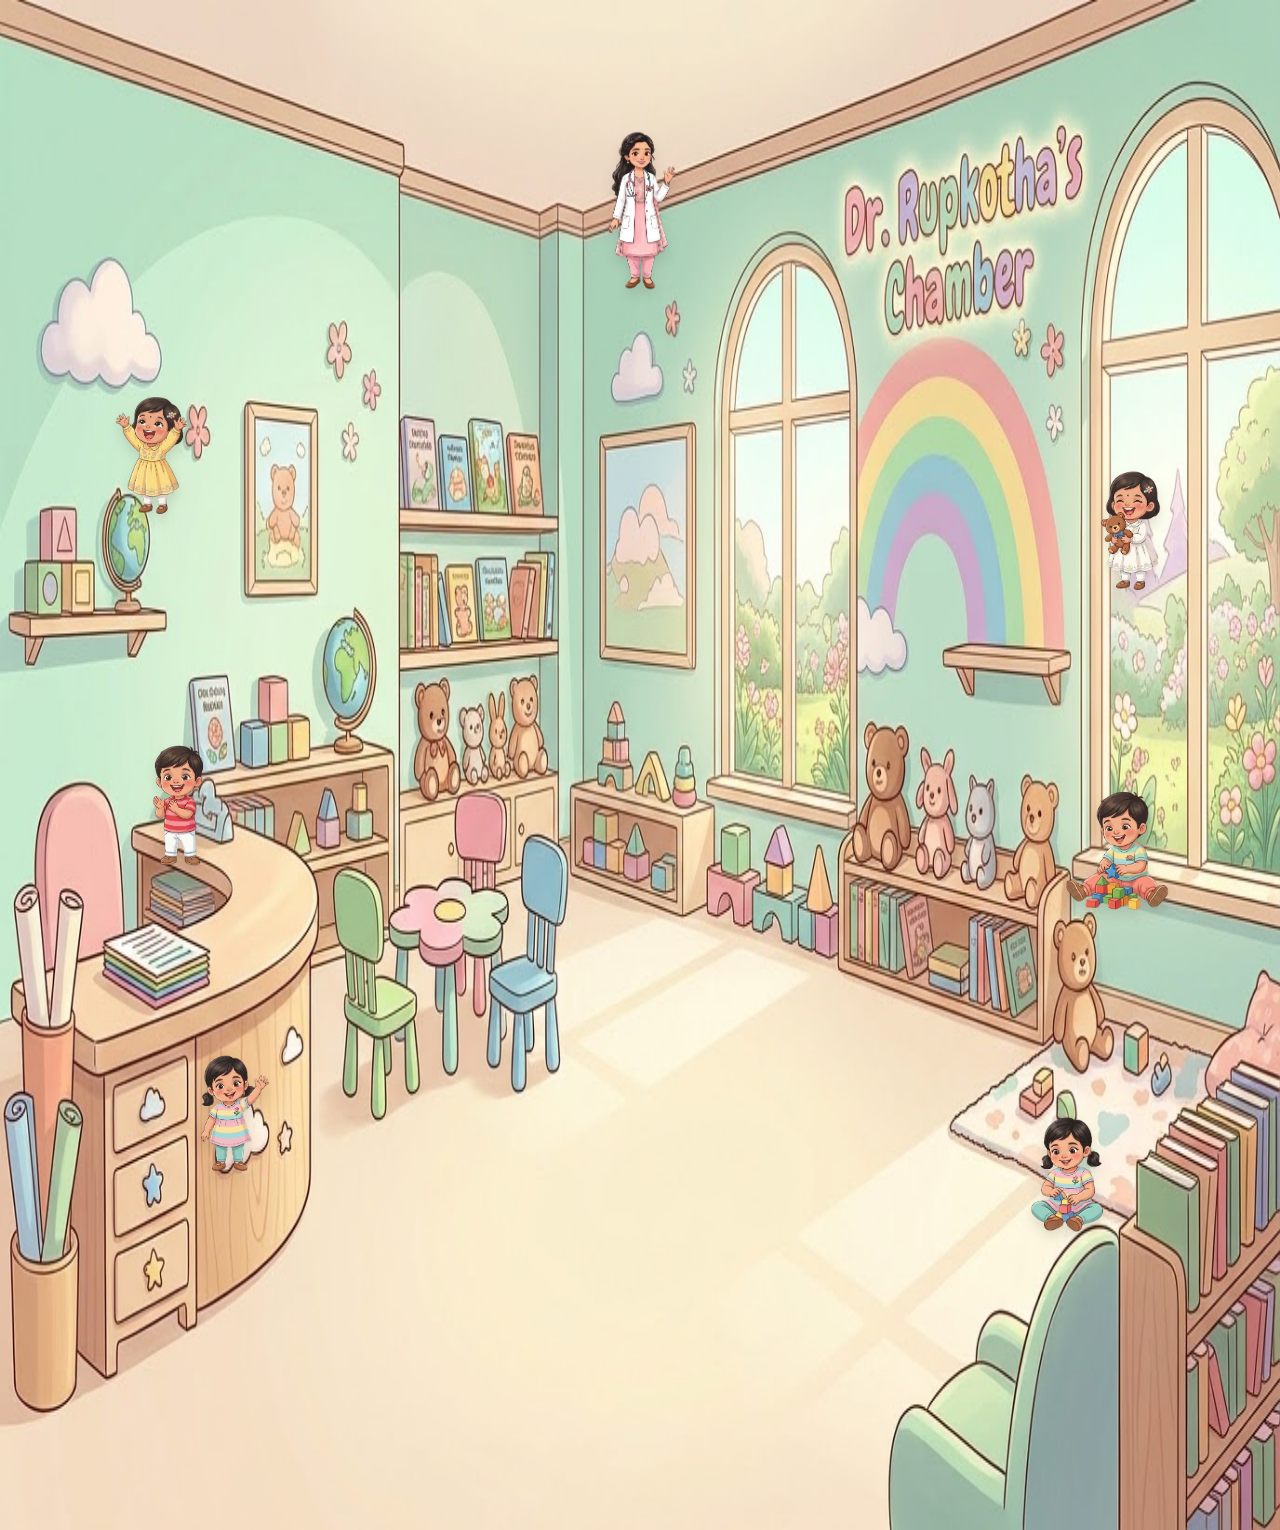
==== chamber.html @ a2d9bf9d "Update chamber.html" ====
<!DOCTYPE html>
<html lang="en">
<head>
<meta charset="UTF-8">
<meta name="viewport" content="width=device-width, initial-scale=1">
<title>Dr. Rupkotha's Chamber</title>

<style>
* {
  box-sizing: border-box;
}

html, body {
  margin: 0;
  padding: 0;
  width: 100%;
}

body {
  overflow-x: hidden;
  background: #f8e9dc;
}

.chamber {
  position: relative;
  width: 100%;
  min-height: 180vh;
  background-image: url("assets/chamber/clinic-bg.jpg");
  background-size: 100% 100%;
  background-position: top center;
  background-repeat: no-repeat;
  overflow: hidden;
}

.person {
  position: absolute;
  display: block;
  height: auto;
  object-fit: contain;
  animation: float 4s ease-in-out infinite;
  filter: drop-shadow(0 7px 6px #49372a24);
}

.doctor {
  width: 38%;
  max-width: 330px;
  top: 8%;
  left: 31%;
  animation-delay: -.8s;
}

.child {
  width: 30%;
  max-width: 250px;
}

.c1 {
  top: 25%;
  left: 2%;
  animation-delay: -.5s;
}

.c2 {
  top: 30%;
  right: 2%;
  animation-delay: -2s;
}

.c3 {
  top: 48%;
  left: 4%;
  animation-delay: -1.5s;
}

.c4 {
  top: 51%;
  right: 3%;
  animation-delay: -3s;
}

.c5 {
  top: 68%;
  left: 8%;
  animation-delay: -2.5s;
}

.c6 {
  top: 72%;
  right: 7%;
  animation-delay: -1s;
}

@keyframes float {
  0%, 100% {
    transform: translateY(0);
  }
  50% {
    transform: translateY(-10px);
  }
}

@media (min-width: 700px) {
  .chamber {
    min-height: 170vh;
  }

  .doctor {
    width: 25%;
    left: 37.5%;
  }

  .child {
    width: 20%;
  }
}

@media (prefers-reduced-motion: reduce) {
  .person {
    animation: none;
  }
}
</style>
</head>

<body>
<main class="chamber">

  <img class="person doctor"
       src="assets/chamber/rupkotha.png" alt="">

  <img class="person child c1"
       src="assets/chamber/child-1.png" alt="">

  <img class="person child c2"
       src="assets/chamber/child-2.png" alt="">

  <img class="person child c3"
       src="assets/chamber/child-3.png" alt="">

  <img class="person child c4"
       src="assets/chamber/child-4.png" alt="">

  <img class="person child c5"
       src="assets/chamber/child-5.png" alt="">

  <img class="person child c6"
       src="assets/chamber/child-6.png" alt="">

</main>
</body>
</html>
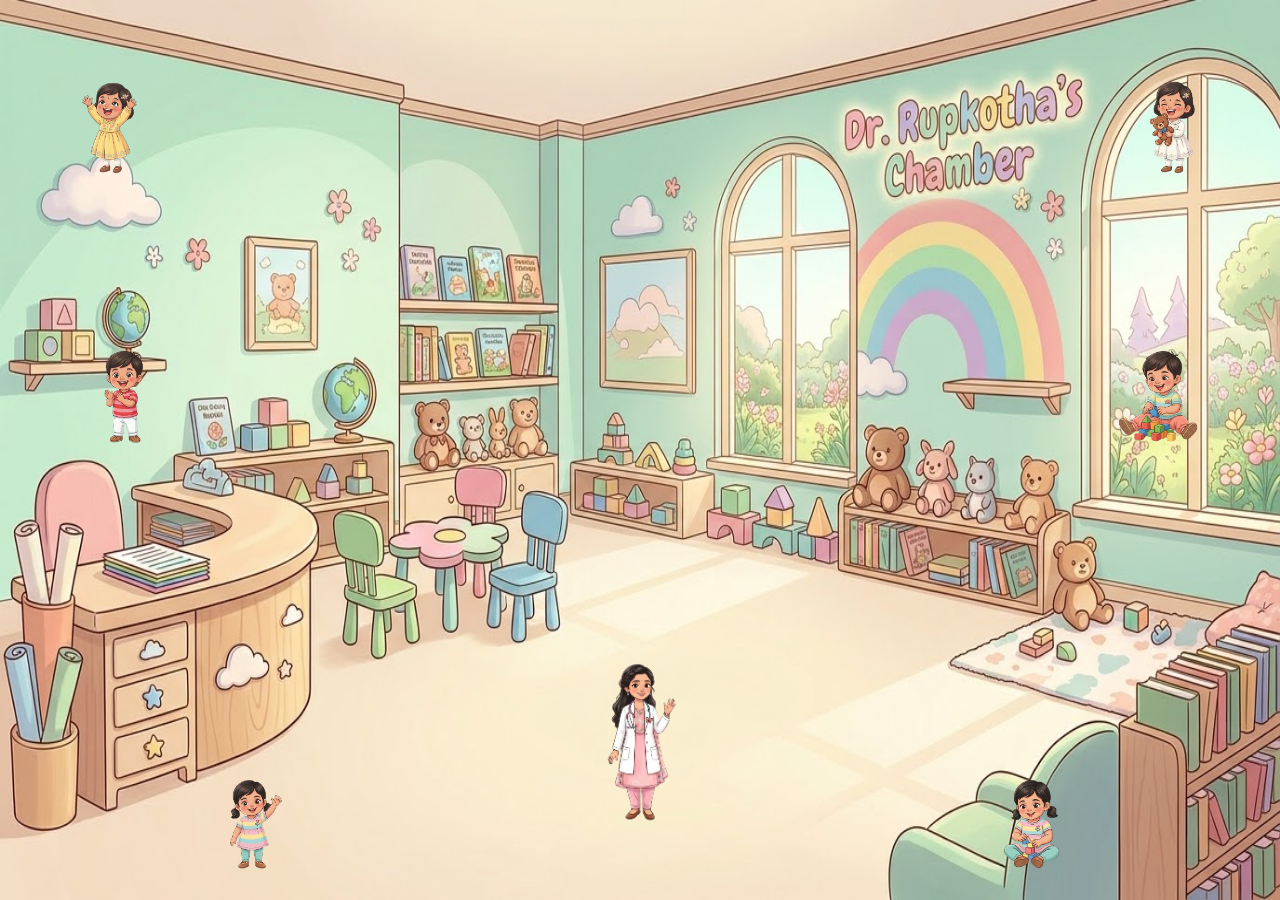
==== commit 47098fa6: "Update chamber.html" ====
--- a/chamber.html
+++ b/chamber.html
@@ -1,9 +1,9 @@
 <!DOCTYPE html>
-<html lang="en">
+<html lang="bn">
 <head>
 <meta charset="UTF-8">
 <meta name="viewport" content="width=device-width, initial-scale=1">
-<title>Dr. Rupkotha's Chamber</title>
+<title>Rupkotha's Clinic</title>
 
 <style>
 * {
@@ -12,140 +12,67 @@
 
 html, body {
   margin: 0;
-  padding: 0;
   width: 100%;
-}
-
-body {
-  overflow-x: hidden;
-  background: #f8e9dc;
-}
-
-.chamber {
-  position: relative;
-  width: 100%;
-  min-height: 180vh;
-  background-image: url("assets/chamber/clinic-bg.jpg");
-  background-size: 100% 100%;
-  background-position: top center;
-  background-repeat: no-repeat;
+  height: 100%;
   overflow: hidden;
 }
 
-.person {
+.clinic {
+  position: relative;
+  width: 100%;
+  height: 100dvh;
+  background: url("assets/chamber/clinic-bg.jpg")
+              center center / 100% 100% no-repeat;
+}
+
+img {
   position: absolute;
-  display: block;
   height: auto;
   object-fit: contain;
-  animation: float 4s ease-in-out infinite;
-  filter: drop-shadow(0 7px 6px #49372a24);
 }
 
-.doctor {
-  width: 38%;
-  max-width: 330px;
-  top: 8%;
-  left: 31%;
-  animation-delay: -.8s;
+.rupkotha {
+  width: 35%;
+  max-height: 65%;
+  left: 32.5%;
+  bottom: 8%;
 }
 
 .child {
-  width: 30%;
-  max-width: 250px;
+  width: 21%;
+  max-height: 35%;
 }
 
-.c1 {
-  top: 25%;
-  left: 2%;
-  animation-delay: -.5s;
-}
-
-.c2 {
-  top: 30%;
-  right: 2%;
-  animation-delay: -2s;
-}
-
-.c3 {
-  top: 48%;
-  left: 4%;
-  animation-delay: -1.5s;
-}
-
-.c4 {
-  top: 51%;
-  right: 3%;
-  animation-delay: -3s;
-}
-
-.c5 {
-  top: 68%;
-  left: 8%;
-  animation-delay: -2.5s;
-}
-
-.c6 {
-  top: 72%;
-  right: 7%;
-  animation-delay: -1s;
-}
-
-@keyframes float {
-  0%, 100% {
-    transform: translateY(0);
-  }
-  50% {
-    transform: translateY(-10px);
-  }
-}
+.c1 { left: 1%; top: 8%; }
+.c2 { right: 1%; top: 8%; }
+.c3 { left: 2%; top: 38%; }
+.c4 { right: 2%; top: 38%; }
+.c5 { left: 12%; bottom: 3%; }
+.c6 { right: 12%; bottom: 3%; }
 
 @media (min-width: 700px) {
-  .chamber {
-    min-height: 170vh;
-  }
-
-  .doctor {
+  .rupkotha {
     width: 25%;
     left: 37.5%;
   }
 
   .child {
-    width: 20%;
-  }
-}
-
-@media (prefers-reduced-motion: reduce) {
-  .person {
-    animation: none;
+    width: 15%;
   }
 }
 </style>
 </head>
 
 <body>
-<main class="chamber">
+<div class="clinic">
+  <img class="rupkotha" src="assets/chamber/rupkotha.png" alt="">
 
-  <img class="person doctor"
-       src="assets/chamber/rupkotha.png" alt="">
-
-  <img class="person child c1"
-       src="assets/chamber/child-1.png" alt="">
-
-  <img class="person child c2"
-       src="assets/chamber/child-2.png" alt="">
-
-  <img class="person child c3"
-       src="assets/chamber/child-3.png" alt="">
-
-  <img class="person child c4"
-       src="assets/chamber/child-4.png" alt="">
-
-  <img class="person child c5"
-       src="assets/chamber/child-5.png" alt="">
-
-  <img class="person child c6"
-       src="assets/chamber/child-6.png" alt="">
-
-</main>
+  <img class="child c1" src="assets/chamber/child-1.png" alt="">
+  <img class="child c2" src="assets/chamber/child-2.png" alt="">
+  <img class="child c3" src="assets/chamber/child-3.png" alt="">
+  <img class="child c4" src="assets/chamber/child-4.png" alt="">
+  <img class="child c5" src="assets/chamber/child-5.png" alt="">
+  <img class="child c6" src="assets/chamber/child-6.png" alt="">
+</div>
 </body>
 </html>
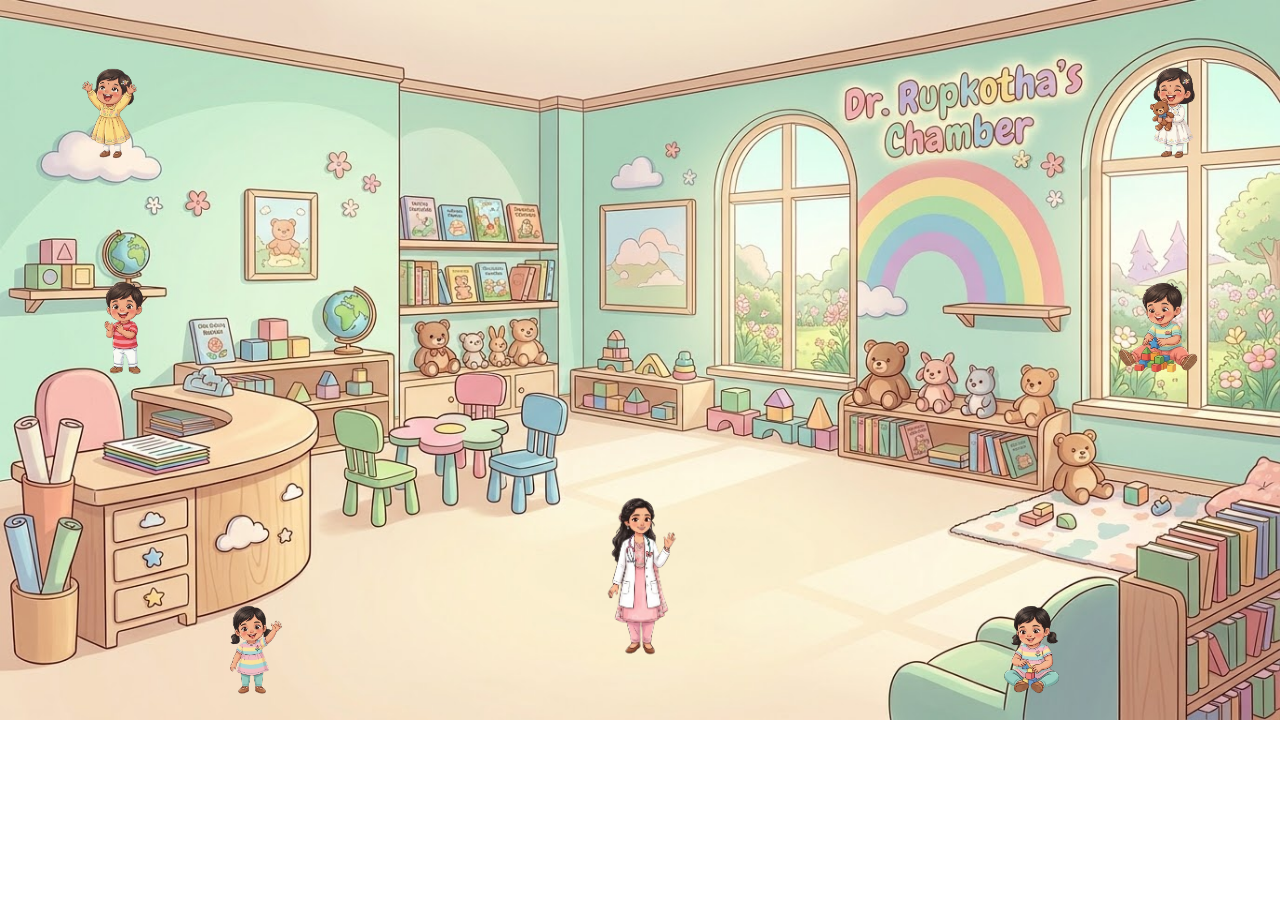
==== commit 9e514c94: "Update chamber.html" ====
--- a/chamber.html
+++ b/chamber.html
@@ -17,13 +17,20 @@
   overflow: hidden;
 }
 
+
 .clinic {
   position: relative;
   width: 100%;
-  height: 100dvh;
-  background: url("assets/chamber/clinic-bg.jpg")
-              center center / 100% 100% no-repeat;
+  aspect-ratio: 16 / 9;
+  height: auto;
+  max-height: 100dvh;
+  margin: auto;
+  background-image: url("assets/chamber/clinic-bg.jpg");
+  background-size: 100% 100%;
+  background-position: center;
+  background-repeat: no-repeat;
 }
+
 
 img {
   position: absolute;
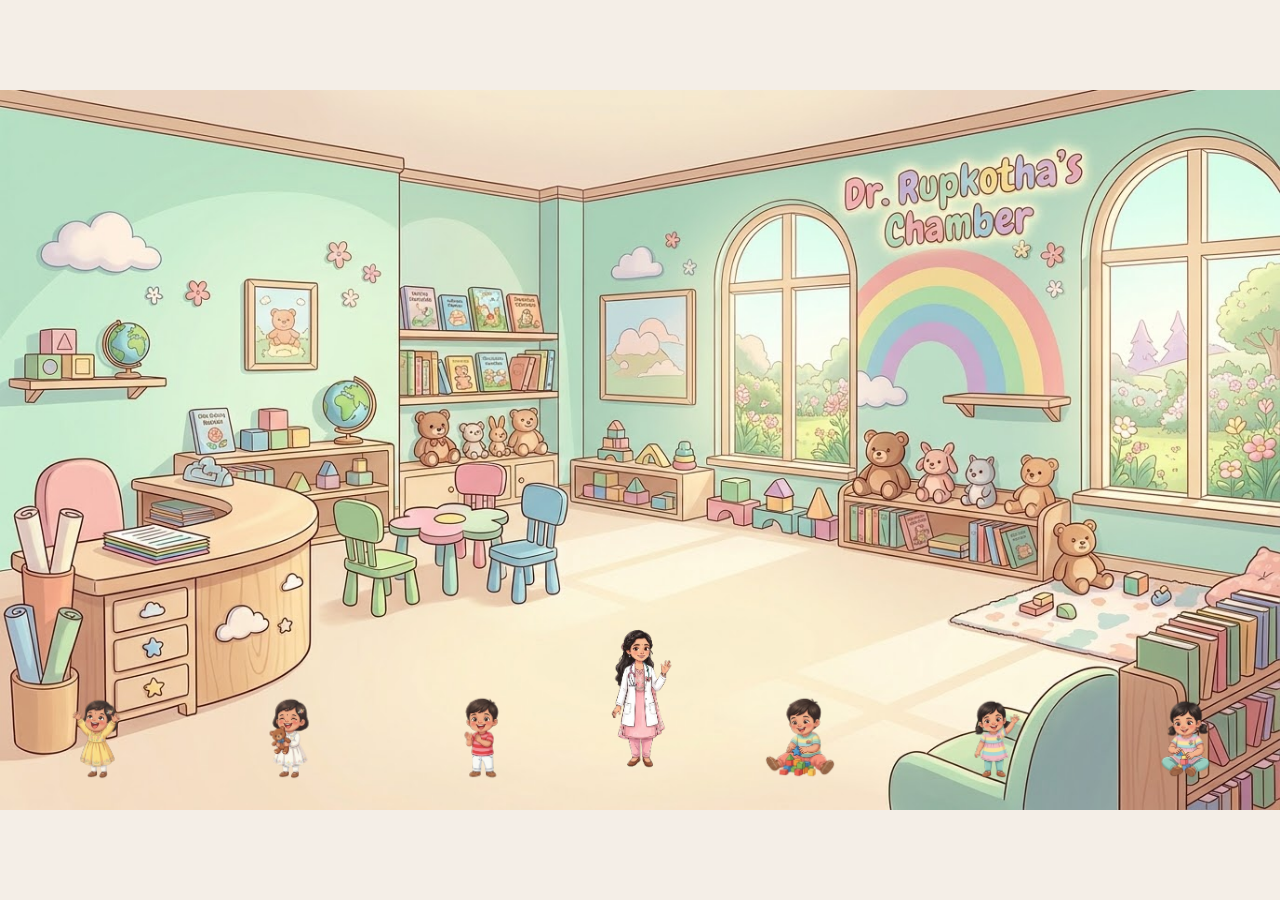
==== commit 44433db9: "Update chamber.html" ====
--- a/chamber.html
+++ b/chamber.html
@@ -15,71 +15,103 @@
   width: 100%;
   height: 100%;
   overflow: hidden;
+  background: #f4eee7;
 }
 
+.stage {
+  width: 100%;
+  height: 100dvh;
+  display: flex;
+  align-items: center;
+  justify-content: center;
+  overflow: hidden;
+}
 
 .clinic {
   position: relative;
-  width: 100%;
+  width: min(100vw, 177.7778vh);
   aspect-ratio: 16 / 9;
-  height: auto;
-  max-height: 100dvh;
-  margin: auto;
+  flex: none;
   background-image: url("assets/chamber/clinic-bg.jpg");
   background-size: 100% 100%;
+  background-repeat: no-repeat;
   background-position: center;
-  background-repeat: no-repeat;
+  overflow: hidden;
 }
 
-
-img {
+.person {
   position: absolute;
+  display: block;
   height: auto;
   object-fit: contain;
 }
 
+/* রূপকথা */
 .rupkotha {
-  width: 35%;
-  max-height: 65%;
-  left: 32.5%;
-  bottom: 8%;
+  width: 22%;
+  left: 39%;
+  bottom: 5%;
+  z-index: 2;
 }
 
+/* সব বাচ্চার পায়ের অবস্থান একই ফ্লোরে */
 .child {
-  width: 21%;
-  max-height: 35%;
+  width: 13%;
+  bottom: 4%;
+  z-index: 3;
 }
 
-.c1 { left: 1%; top: 8%; }
-.c2 { right: 1%; top: 8%; }
-.c3 { left: 2%; top: 38%; }
-.c4 { right: 2%; top: 38%; }
-.c5 { left: 12%; bottom: 3%; }
-.c6 { right: 12%; bottom: 3%; }
+.c1 { left: 1%; }
+.c2 { left: 16%; }
+.c3 { left: 31%; }
+.c4 { left: 56%; }
+.c5 { left: 71%; }
+.c6 { left: 86%; }
 
-@media (min-width: 700px) {
+/* ছোট স্ক্রিনে ছবিগুলো যেন দৃশ্যের ভেতরে থাকে */
+@media (max-aspect-ratio: 4/5) {
+  .clinic {
+    width: 100vw;
+  }
+
   .rupkotha {
-    width: 25%;
-    left: 37.5%;
+    width: 24%;
+    left: 38%;
   }
 
   .child {
-    width: 15%;
+    width: 14%;
   }
 }
 </style>
 </head>
 
 <body>
-<div class="clinic">
-  <img class="rupkotha" src="assets/chamber/rupkotha.png" alt="">
+<div class="stage">
+  <main class="clinic">
 
-  <img class="child c1" src="assets/chamber/child-1.png" alt="">
-  <img class="child c2" src="assets/chamber/child-2.png" alt="">
-  <img class="child c3" src="assets/chamber/child-3.png" alt="">
-  <img class="child c4" src="assets/chamber/child-4.png" alt="">
-  <img class="child c5" src="assets/chamber/child-5.png" alt="">
-  <img class="child c6" src="assets/chamber/child-6.png" alt="">
+    <img class="person rupkotha"
+         src="assets/chamber/rupkotha.png" alt="">
+
+    <img class="person child c1"
+         src="assets/chamber/child-1.png" alt="">
+
+    <img class="person child c2"
+         src="assets/chamber/child-2.png" alt="">
+
+    <img class="person child c3"
+         src="assets/chamber/child-3.png" alt="">
+
+    <img class="person child c4"
+         src="assets/chamber/child-4.png" alt="">
+
+    <img class="person child c5"
+         src="assets/chamber/child-5.png" alt="">
+
+    <img class="person child c6"
+         src="assets/chamber/child-6.png" alt="">
+
+  </main>
 </div>
 </body>
 </html>
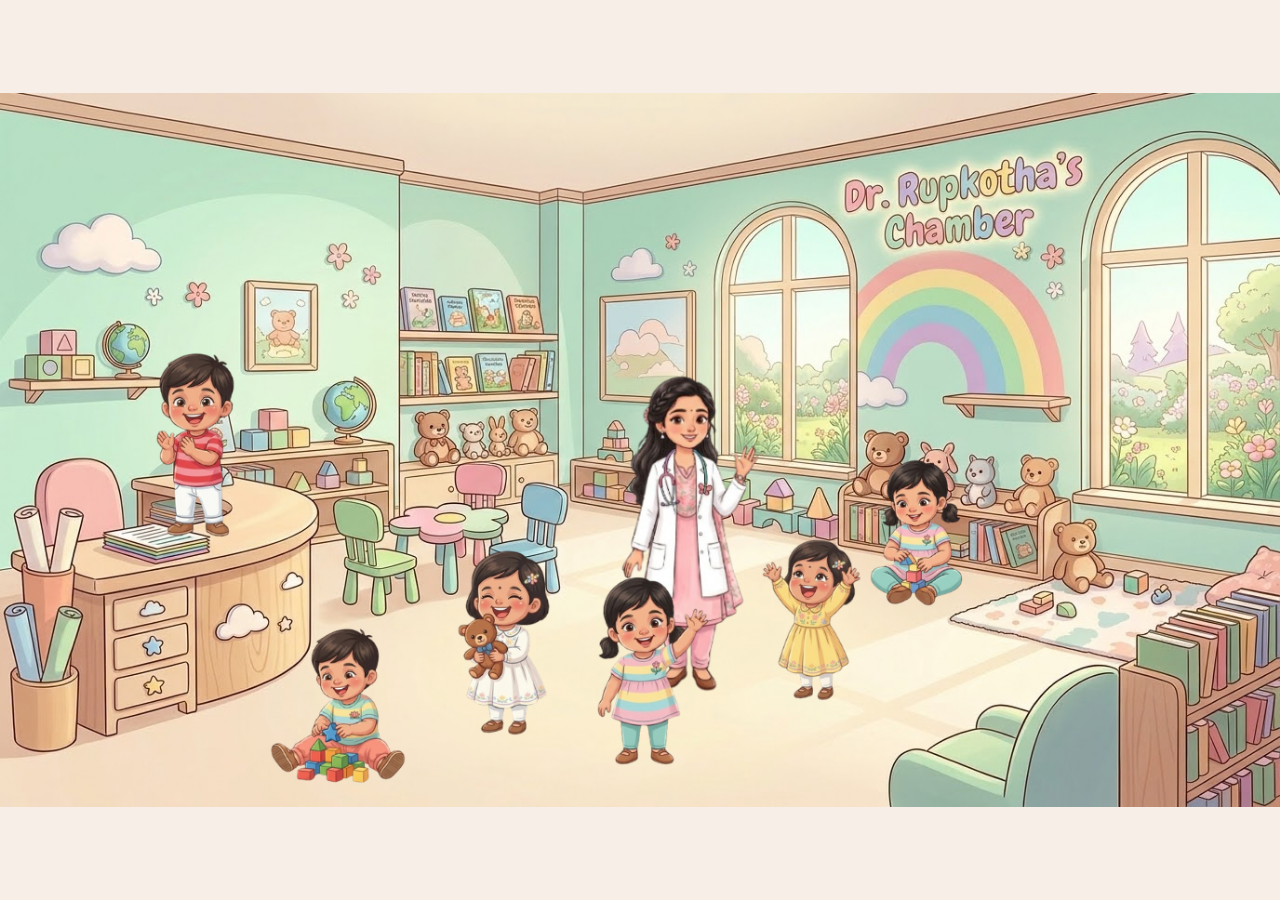
==== commit ef248c2a: "Update chamber.html" ====
--- a/chamber.html
+++ b/chamber.html
@@ -2,8 +2,8 @@
 <html lang="bn">
 <head>
 <meta charset="UTF-8">
-<meta name="viewport" content="width=device-width, initial-scale=1">
-<title>Rupkotha's Clinic</title>
+<meta name="viewport" content="width=device-width, initial-scale=1.0">
+<title>রূপকথার চেম্বার ❤️</title>
 
 <style>
 * {
@@ -15,11 +15,17 @@
   width: 100%;
   height: 100%;
   overflow: hidden;
-  background: #f4eee7;
+  background: #f6eee7;
 }
 
-.stage {
-  width: 100%;
+body {
+  display: flex;
+  justify-content: center;
+  align-items: center;
+}
+
+.scene {
+  width: 100vw;
   height: 100dvh;
   display: flex;
   align-items: center;
@@ -27,91 +33,31 @@
   overflow: hidden;
 }
 
-.clinic {
-  position: relative;
-  width: min(100vw, 177.7778vh);
-  aspect-ratio: 16 / 9;
-  flex: none;
-  background-image: url("assets/chamber/clinic-bg.jpg");
-  background-size: 100% 100%;
-  background-repeat: no-repeat;
-  background-position: center;
-  overflow: hidden;
+.scene img {
+  display: block;
+  width: 100%;
+  height: 100%;
+  object-fit: contain;
+  object-position: center;
 }
 
-.person {
-  position: absolute;
-  display: block;
-  height: auto;
-  object-fit: contain;
-}
-
-/* রূপকথা */
-.rupkotha {
-  width: 22%;
-  left: 39%;
-  bottom: 5%;
-  z-index: 2;
-}
-
-/* সব বাচ্চার পায়ের অবস্থান একই ফ্লোরে */
-.child {
-  width: 13%;
-  bottom: 4%;
-  z-index: 3;
-}
-
-.c1 { left: 1%; }
-.c2 { left: 16%; }
-.c3 { left: 31%; }
-.c4 { left: 56%; }
-.c5 { left: 71%; }
-.c6 { left: 86%; }
-
-/* ছোট স্ক্রিনে ছবিগুলো যেন দৃশ্যের ভেতরে থাকে */
-@media (max-aspect-ratio: 4/5) {
-  .clinic {
+/* Landscape phone */
+@media (orientation: landscape) {
+  .scene img {
     width: 100vw;
-  }
-
-  .rupkotha {
-    width: 24%;
-    left: 38%;
-  }
-
-  .child {
-    width: 14%;
+    height: 100dvh;
+    object-fit: contain;
   }
 }
 </style>
 </head>
 
 <body>
-<div class="stage">
-  <main class="clinic">
-
-    <img class="person rupkotha"
-         src="assets/chamber/rupkotha.png" alt="">
-
-    <img class="person child c1"
-         src="assets/chamber/child-1.png" alt="">
-
-    <img class="person child c2"
-         src="assets/chamber/child-2.png" alt="">
-
-    <img class="person child c3"
-         src="assets/chamber/child-3.png" alt="">
-
-    <img class="person child c4"
-         src="assets/chamber/child-4.png" alt="">
-
-    <img class="person child c5"
-         src="assets/chamber/child-5.png" alt="">
-
-    <img class="person child c6"
-         src="assets/chamber/child-6.png" alt="">
-
+  <main class="scene">
+    <img
+      src="assets/chamber/chamber-scene.png"
+      alt="রূপকথার চেম্বার"
+    >
   </main>
-</div>
 </body>
 </html>
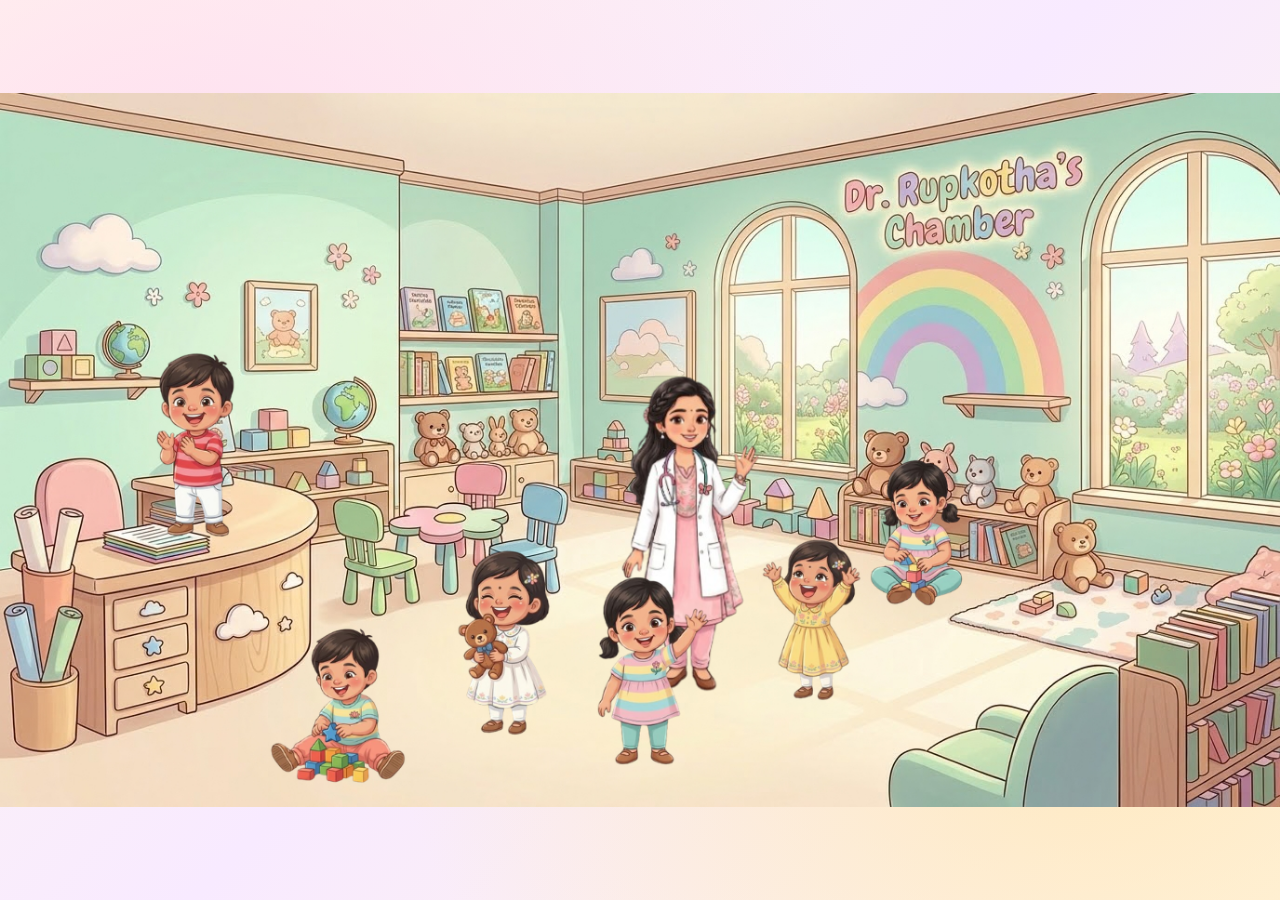
==== commit 657b59cd: "Update chamber.html" ====
--- a/chamber.html
+++ b/chamber.html
@@ -15,13 +15,40 @@
   width: 100%;
   height: 100%;
   overflow: hidden;
-  background: #f6eee7;
 }
 
 body {
   display: flex;
+  align-items: center;
   justify-content: center;
+  position: relative;
+  background:
+    radial-gradient(ellipse at 15% 20%,
+      rgba(255, 221, 239, 0.9), transparent 45%),
+    radial-gradient(ellipse at 85% 80%,
+      rgba(255, 231, 180, 0.8), transparent 45%),
+    linear-gradient(135deg, #fff8ee, #f8eaff, #fff5e6);
+}
+
+/* Dreamy little stars */
+body::before {
+  content: "✦     ✧        ⋆       ✧\A"
+           "    ⋆       ✦       ⋆\A"
+           "✧       ⋆       ✧       ✦\A"
+           "    ✦       ✧        ⋆";
+  white-space: pre;
+  position: fixed;
+  inset: 0;
+  display: flex;
   align-items: center;
+  justify-content: center;
+  text-align: center;
+  line-height: 3.5;
+  letter-spacing: 14px;
+  font-size: 17px;
+  color: #d8a8cf;
+  opacity: 0.65;
+  pointer-events: none;
 }
 
 .scene {
@@ -31,6 +58,8 @@
   align-items: center;
   justify-content: center;
   overflow: hidden;
+  position: relative;
+  z-index: 1;
 }
 
 .scene img {
@@ -39,15 +68,6 @@
   height: 100%;
   object-fit: contain;
   object-position: center;
-}
-
-/* Landscape phone */
-@media (orientation: landscape) {
-  .scene img {
-    width: 100vw;
-    height: 100dvh;
-    object-fit: contain;
-  }
 }
 </style>
 </head>
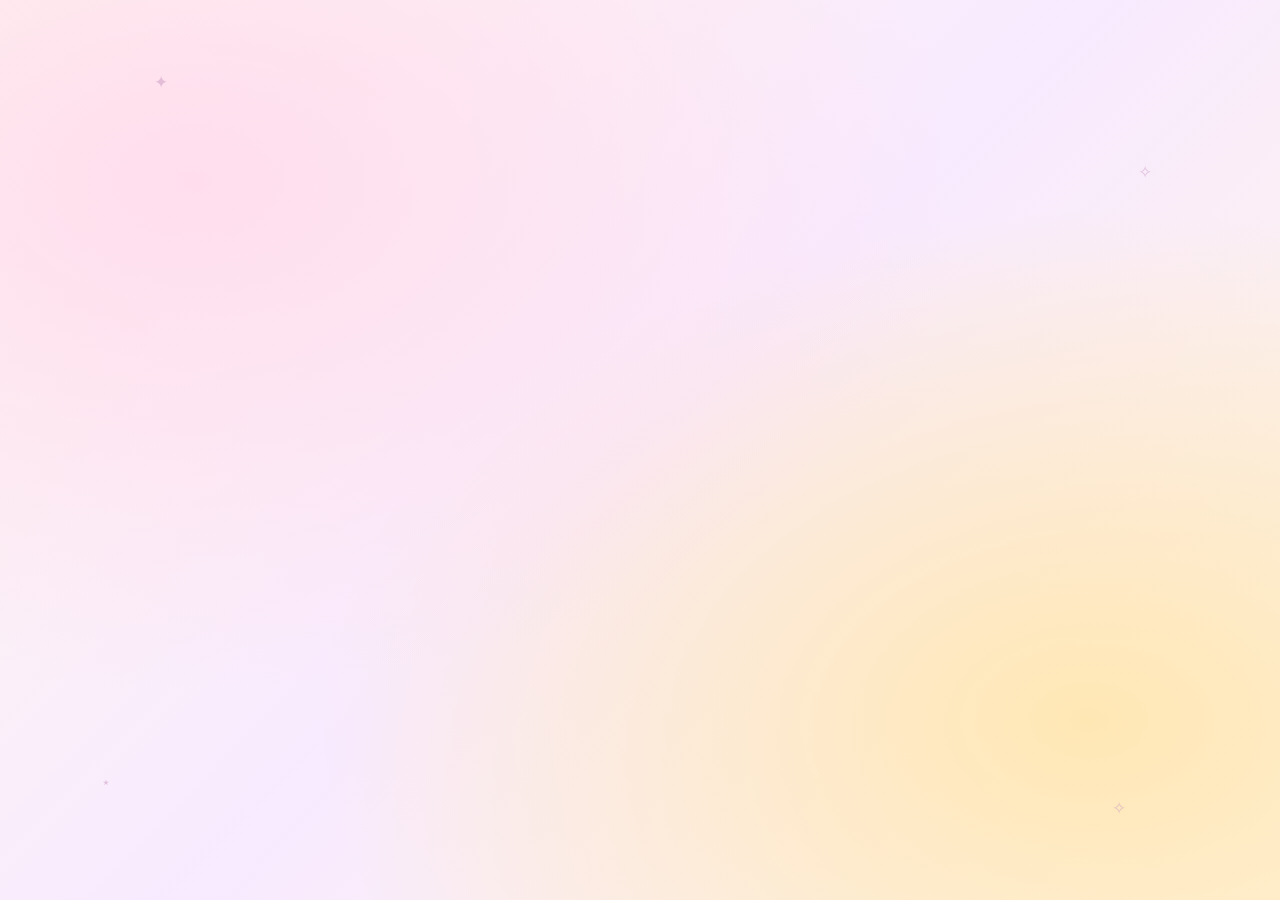
==== commit 44b70dd2: "Update chamber.html" ====
--- a/chamber.html
+++ b/chamber.html
@@ -1,83 +1,113 @@
 <!DOCTYPE html>
 <html lang="bn">
 <head>
-<meta charset="UTF-8">
-<meta name="viewport" content="width=device-width, initial-scale=1.0">
-<title>রূপকথার চেম্বার ❤️</title>
+  <meta charset="UTF-8">
+  <meta name="viewport" content="width=device-width, initial-scale=1.0">
+  <title>Dr. Rupkotha's Chamber ❤️</title>
 
-<style>
-* {
-  box-sizing: border-box;
-}
+  <style>
+    * {
+      box-sizing: border-box;
+    }
 
-html, body {
-  margin: 0;
-  width: 100%;
-  height: 100%;
-  overflow: hidden;
-}
+    html, body {
+      margin: 0;
+      width: 100%;
+      height: 100%;
+      overflow: hidden;
+    }
 
-body {
-  display: flex;
-  align-items: center;
-  justify-content: center;
-  position: relative;
-  background:
-    radial-gradient(ellipse at 15% 20%,
-      rgba(255, 221, 239, 0.9), transparent 45%),
-    radial-gradient(ellipse at 85% 80%,
-      rgba(255, 231, 180, 0.8), transparent 45%),
-    linear-gradient(135deg, #fff8ee, #f8eaff, #fff5e6);
-}
+    body {
+      display: flex;
+      align-items: center;
+      justify-content: center;
+      background:
+        radial-gradient(ellipse at 15% 20%, #ffdded, transparent 50%),
+        radial-gradient(ellipse at 85% 80%, #ffe7b4, transparent 50%),
+        linear-gradient(135deg, #fff8ee, #f8eaff, #fff5e6);
+    }
 
-/* Dreamy little stars */
-body::before {
-  content: "✦     ✧        ⋆       ✧\A"
-           "    ⋆       ✦       ⋆\A"
-           "✧       ⋆       ✧       ✦\A"
-           "    ✦       ✧        ⋆";
-  white-space: pre;
-  position: fixed;
-  inset: 0;
-  display: flex;
-  align-items: center;
-  justify-content: center;
-  text-align: center;
-  line-height: 3.5;
-  letter-spacing: 14px;
-  font-size: 17px;
-  color: #d8a8cf;
-  opacity: 0.65;
-  pointer-events: none;
-}
+    /* ভিডিও মাঝখানে থাকবে, অনুপাত ঠিক থাকবে */
+    .scene {
+      position: relative;
+      width: 100vw;
+      height: 100vh;
+      height: 100dvh;
+      display: flex;
+      align-items: center;
+      justify-content: center;
+      overflow: hidden;
+    }
 
-.scene {
-  width: 100vw;
-  height: 100dvh;
-  display: flex;
-  align-items: center;
-  justify-content: center;
-  overflow: hidden;
-  position: relative;
-  z-index: 1;
-}
+    .scene video {
+      display: block;
+      width: 100%;
+      height: 100%;
+      object-fit: contain;
+      object-position: center;
+    }
 
-.scene img {
-  display: block;
-  width: 100%;
-  height: 100%;
-  object-fit: contain;
-  object-position: center;
-}
-</style>
+    /* হালকা স্বপ্নময় তারা */
+    .stars {
+      position: fixed;
+      inset: 0;
+      overflow: hidden;
+      pointer-events: none;
+      color: #c99ac2;
+      opacity: 0.5;
+      font-size: 17px;
+      z-index: -1;
+    }
+
+    .stars span {
+      position: absolute;
+    }
+
+    .stars span:nth-child(1) {
+      top: 8%;
+      left: 12%;
+    }
+
+    .stars span:nth-child(2) {
+      top: 18%;
+      right: 10%;
+    }
+
+    .stars span:nth-child(3) {
+      bottom: 12%;
+      left: 8%;
+    }
+
+    .stars span:nth-child(4) {
+      bottom: 9%;
+      right: 12%;
+    }
+  </style>
 </head>
 
 <body>
+
+  <div class="stars" aria-hidden="true">
+    <span>✦</span>
+    <span>✧</span>
+    <span>⋆</span>
+    <span>✧</span>
+  </div>
+
   <main class="scene">
-    <img
-      src="assets/chamber/chamber-scene.png"
-      alt="রূপকথার চেম্বার"
+    <video
+      autoplay
+      muted
+      playsinline
+      preload="auto"
     >
+      <source
+        src="assets/chamber/source.mp4"
+        type="video/mp4"
+      >
+      তোমার ব্রাউজার ভিডিও চালাতে পারছে না।
+    </video>
   </main>
+
 </body>
 </html>
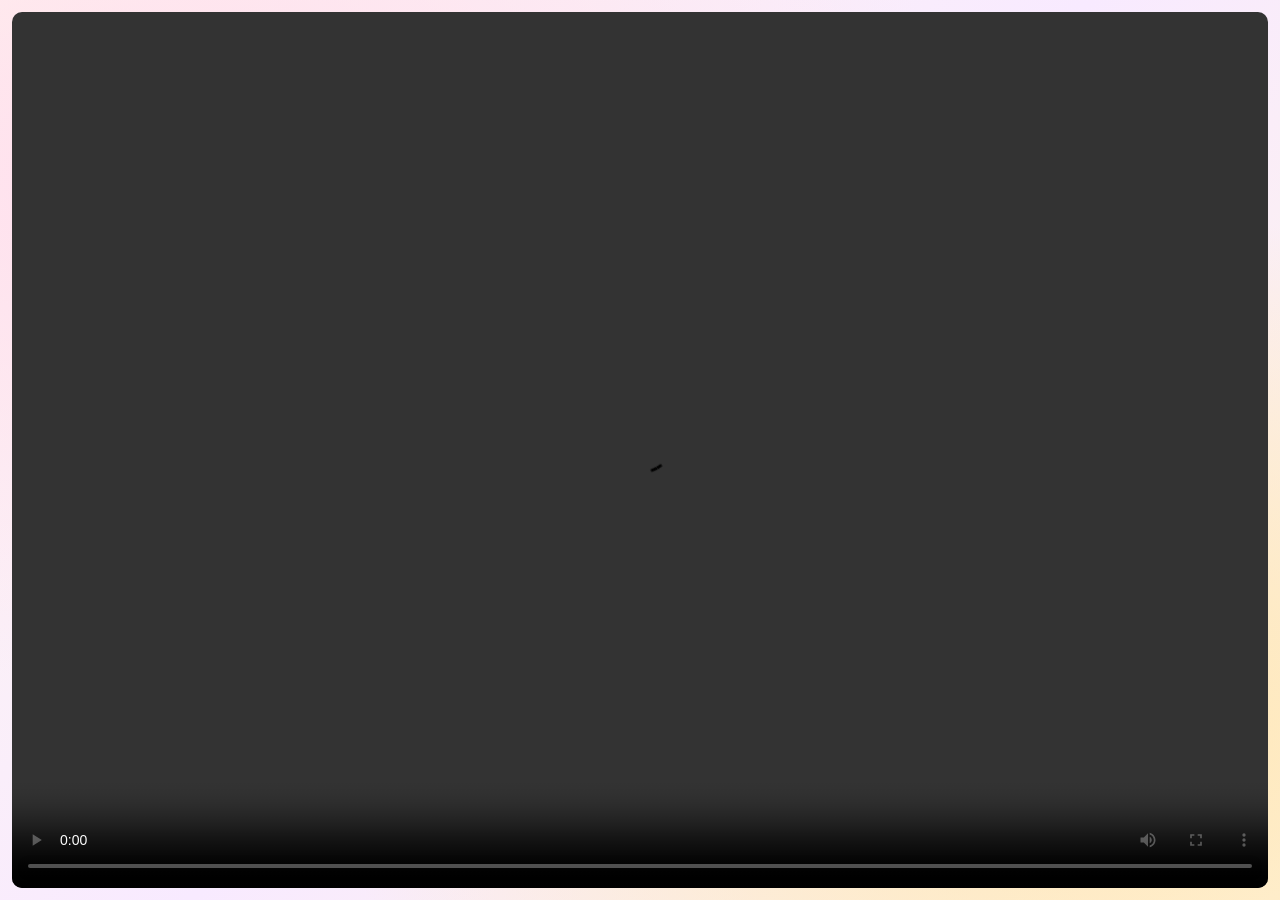
==== commit a7b19835: "Update chamber.html" ====
--- a/chamber.html
+++ b/chamber.html
@@ -13,41 +13,36 @@
     html, body {
       margin: 0;
       width: 100%;
-      height: 100%;
-      overflow: hidden;
+      min-height: 100%;
     }
 
     body {
-      display: flex;
-      align-items: center;
-      justify-content: center;
-      background:
-        radial-gradient(ellipse at 15% 20%, #ffdded, transparent 50%),
-        radial-gradient(ellipse at 85% 80%, #ffe7b4, transparent 50%),
-        linear-gradient(135deg, #fff8ee, #f8eaff, #fff5e6);
-    }
-
-    /* ভিডিও মাঝখানে থাকবে, অনুপাত ঠিক থাকবে */
-    .scene {
-      position: relative;
-      width: 100vw;
-      height: 100vh;
-      height: 100dvh;
+      min-height: 100vh;
+      min-height: 100dvh;
       display: flex;
       align-items: center;
       justify-content: center;
       overflow: hidden;
+
+      background:
+        radial-gradient(
+          ellipse at 15% 20%,
+          #ffdded,
+          transparent 50%
+        ),
+        radial-gradient(
+          ellipse at 85% 80%,
+          #ffe7b4,
+          transparent 50%
+        ),
+        linear-gradient(
+          135deg,
+          #fff8ee,
+          #f8eaff,
+          #fff5e6
+        );
     }
 
-    .scene video {
-      display: block;
-      width: 100%;
-      height: 100%;
-      object-fit: contain;
-      object-position: center;
-    }
-
-    /* হালকা স্বপ্নময় তারা */
     .stars {
       position: fixed;
       inset: 0;
@@ -55,8 +50,7 @@
       pointer-events: none;
       color: #c99ac2;
       opacity: 0.5;
-      font-size: 17px;
-      z-index: -1;
+      font-size: 22px;
     }
 
     .stars span {
@@ -82,11 +76,31 @@
       bottom: 9%;
       right: 12%;
     }
+
+    .scene {
+      position: relative;
+      z-index: 1;
+      width: 100%;
+      height: 100vh;
+      height: 100dvh;
+      display: flex;
+      align-items: center;
+      justify-content: center;
+      padding: 12px;
+    }
+
+    .scene video {
+      display: block;
+      width: 100%;
+      height: 100%;
+      object-fit: contain;
+      object-position: center;
+      border-radius: 10px;
+    }
   </style>
 </head>
 
 <body>
-
   <div class="stars" aria-hidden="true">
     <span>✦</span>
     <span>✧</span>
@@ -96,10 +110,9 @@
 
   <main class="scene">
     <video
-      autoplay
-      muted
       playsinline
       preload="auto"
+      controls
     >
       <source
         src="assets/chamber/source.mp4"
@@ -108,6 +121,5 @@
       তোমার ব্রাউজার ভিডিও চালাতে পারছে না।
     </video>
   </main>
-
 </body>
 </html>
